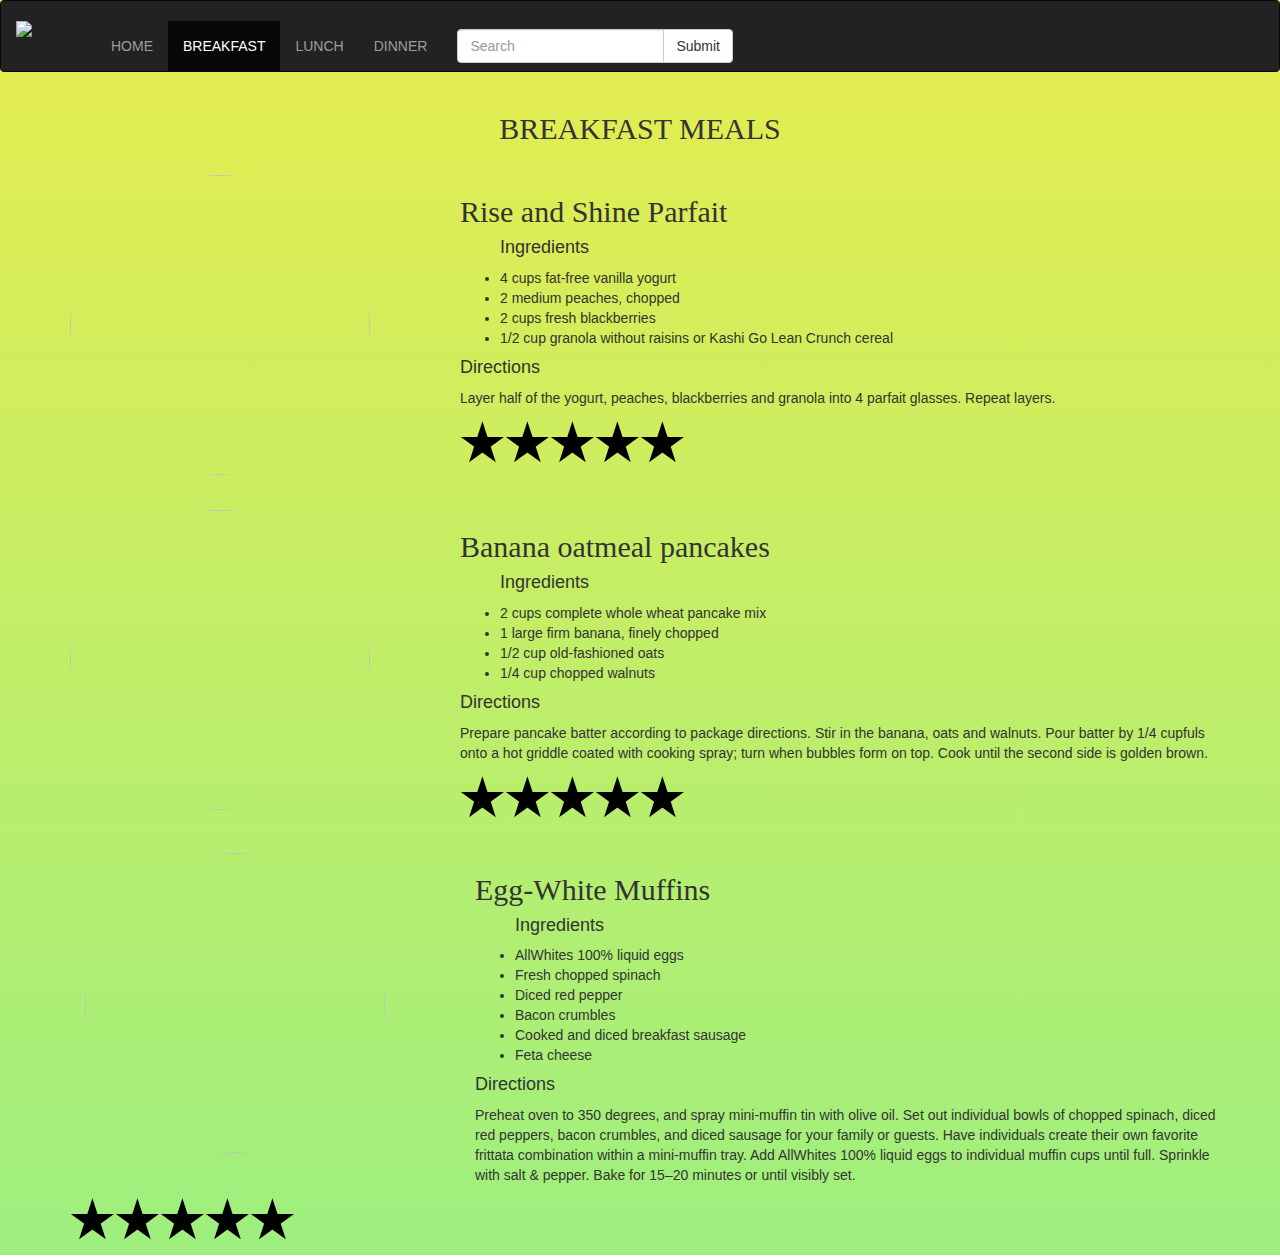
==== breakfast.html @ 73f7cddb "really done" ====
<!DOCTYPE html>
  <html>
    <head>
      <title>
        TASTY TRIP/breakfast
      </title>
      <link href="css/style.css" rel="stylesheet" type="text/css">
      <meta name="viewport" content="width=device-width, initial-scale=1.0">
      <link href= 'css/bootstrap.css' rel='stylesheet'>
      <link rel="stylesheet" href="https://cdnjs.cloudflare.com/ajax/libs/font-awesome/4.7.0/css/font-awesome.min.css">
      <title>Bootstrap Example</title>
  <script src="https://ajax.googleapis.com/ajax/libs/jquery/3.3.1/jquery.min.js"></script>
  <script src="https://maxcdn.bootstrapcdn.com/bootstrap/3.3.7/js/bootstrap.min.js"></script>
</head>
<div class="breakfast">
<body>
  <header>

  </header>
<nav class="navbar navbar-inverse">
  <div class="container-fluid">

      <img id="logoimage" src="images/logo.png">
      <ul class="nav navbar-nav">
      <li><a href="index.html">HOME</a></li>
      <li class="active"><a href="breakfast.html">BREAKFAST</a></li>
      <li><a href="lunch.html">LUNCH</a></li>
      <li><a href="dinner.html">DINNER</a></li>

    </ul>
    <form class="navbar-form navbar-left" action="/action_page.php">
      <div class="input-group">
        <input type="text" class="form-control" placeholder="Search" name="search">
        <div class="input-group-btn">
          <button class="btn btn-default" type="submit">
            Submit
          </button>
        </div>
      </div>
    </form>

</nav>
<!--The recipes-->
<div class="container">
	<div class="row">
		<h2 align="center">BREAKFAST MEALS</h2>
	</div>


        <br/>
        <div class="row">
          <div class="col-md-4">
            <img style="float: left; margin: 0px 15px 15px 0px;" class="img-circle" src="images/parfait.jpg"/>
            </div>
            <div class="col-md-8">
            <div class="content-heading"><h2>Rise and Shine Parfait
 </h2>
              <ul><h4>Ingredients</h4>
                <li>4 cups fat-free vanilla yogurt</li>
                <li>2 medium peaches, chopped</li>
                <li>2 cups fresh blackberries</li>
                <li>1/2 cup granola without raisins or Kashi Go Lean Crunch cereal</li></ul>
                <h4>Directions</h4>
                <p>Layer half of the yogurt, peaches, blackberries and granola into 4 parfait glasses. Repeat layers.</p>
</div>
<form class="rating">
<label>
<input type="radio" name="stars" value="1" />
<span class="icon">★</span>
</label>
<label>
<input type="radio" name="stars" value="2" />
<span class="icon">★</span>
<span class="icon">★</span>
</label>
<label>
<input type="radio" name="stars" value="3" />
<span class="icon">★</span>
<span class="icon">★</span>
<span class="icon">★</span>
</label>
<label>
<input type="radio" name="stars" value="4" />
<span class="icon">★</span>
<span class="icon">★</span>
<span class="icon">★</span>
<span class="icon">★</span>
</label>
<label>
<input type="radio" name="stars" value="5" />
<span class="icon">★</span>
<span class="icon">★</span>
<span class="icon">★</span>
<span class="icon">★</span>
<span class="icon">★</span>
</label>
</form>
            </div>
          </div>
        </div>



      <div class="container">
      	<div class="block">

              <br/>
              <div class="row">
                <div class="col-md-4">
                  <img style="float: left; margin: 0px 15px 15px 0px;" class="img-circle" src="images/pancakes.jpg"/>
                  </div>
                  <div class="col-md-8">
                  <div class="content-heading"><h2>Banana oatmeal pancakes
       </h2>
                    <ul><h4>Ingredients</h4>
                      <li>2 cups complete whole wheat pancake mix</li>
                      <li>1 large firm banana, finely chopped</li>
                      <li>1/2 cup old-fashioned oats</li>
                      <li>1/4 cup chopped walnuts</li></ul>
                      <h4>Directions</h4>
                      <p>Prepare pancake batter according to package directions. Stir in the banana, oats and walnuts. Pour batter by 1/4 cupfuls onto a hot griddle coated with cooking spray; turn when bubbles form on top. Cook until the second side is golden brown.</p>
      </div>
      <form class="rating">
<label>
<input type="radio" name="stars" value="1" />
<span class="icon">★</span>
</label>
<label>
<input type="radio" name="stars" value="2" />
<span class="icon">★</span>
<span class="icon">★</span>
</label>
<label>
<input type="radio" name="stars" value="3" />
<span class="icon">★</span>
<span class="icon">★</span>
<span class="icon">★</span>
</label>
<label>
<input type="radio" name="stars" value="4" />
<span class="icon">★</span>
<span class="icon">★</span>
<span class="icon">★</span>
<span class="icon">★</span>
</label>
<label>
<input type="radio" name="stars" value="5" />
<span class="icon">★</span>
<span class="icon">★</span>
<span class="icon">★</span>
<span class="icon">★</span>
<span class="icon">★</span>
</label>
</form>
                  </div>
                </div>
              </div>


              <div class="container">
              	<div class="block">

                      <br/>
                      <div class="row">
                        <div class="col-md-4">
            <img style="float: left; margin: 0px 15px 15px 0px;" class="img-circle" src="images/egg.jpg"/>
            </div>
            <div class="col-md-8">
            <div class="content-heading"><h2>Egg-White Muffins
          </h2>
              <ul><h4>Ingredients</h4>
                  <li>AllWhites 100% liquid eggs</li>
                  <li>Fresh chopped spinach</li>
                  <li>Diced red pepper</li>
                  <li>Bacon crumbles</li>
                  <li>Cooked and diced breakfast sausage</li>
                  <li>Feta cheese</li></ul>

                  <h4>Directions</h4>
                  <p>Preheat oven to 350 degrees, and spray mini-muffin tin with olive oil.
                    Set out individual bowls of chopped spinach, diced red peppers,
                    bacon crumbles, and diced sausage for your family or guests.
                    Have individuals create their own favorite frittata
                    combination within a mini-muffin tray.
                    Add AllWhites 100% liquid eggs to individual muffin cups until full.
                    Sprinkle with salt & pepper.
                    Bake for 15–20 minutes or until visibly set.</p>
                </div>
              </div>
              <form class="rating">
              <label>
              <input type="radio" name="stars" value="1" />
              <span class="icon">★</span>
              </label>
              <label>
              <input type="radio" name="stars" value="2" />
              <span class="icon">★</span>
              <span class="icon">★</span>
              </label>
              <label>
              <input type="radio" name="stars" value="3" />
              <span class="icon">★</span>
              <span class="icon">★</span>
              <span class="icon">★</span>
              </label>
              <label>
              <input type="radio" name="stars" value="4" />
              <span class="icon">★</span>
              <span class="icon">★</span>
              <span class="icon">★</span>
              <span class="icon">★</span>
              </label>
              <label>
              <input type="radio" name="stars" value="5" />
              <span class="icon">★</span>
              <span class="icon">★</span>
              <span class="icon">★</span>
              <span class="icon">★</span>
              <span class="icon">★</span>
            </label>
          </form>
            </div>
            </div>
            </div>
---- css/style.css ----
.header img {
  float: left;
  width: 100px;
  height: 100px;
  background: none;
}

.header h1 {
  position: relative;
  top: 18px;
  left: 10px;

}
#h0mepage {

  height:800px;
  background-size:cover;
  background-position:center;
  padding-top:250px;
}
#logoimage{
  width:80px;
  float:left;
  padding-bottom: 10px;
}
.container-fluid{
  padding-top:20px;
}
#h0mepage{
  font-family:serif;
  color:white;
}
.img-circle{
  height:300px;
  width: 300px;
}
#footer{
  align:center;
}
#facebook{
font-size: 30px;
  color:black;
}
#instagram{
font-size: 30px;
  color:black;
}
.span4 {
  border:3px solid black

}


.row h2{
  font-family: serif
}
.content-heading h2{
  font-family: serif;
}

.breakfast{
  background-image: linear-gradient(#e7ed4e, #9eef7f);
}

.lunch{
  background-image: linear-gradient(#9eef7f, #31cec9);
}
.dinner{
  background-image: linear-gradient(#31cec9, #358be8);
}
.carousel-control.right span,
.carousel-control.left span{
  font-size: 40px;
  position: absolute;
  top: 40%;
}


/*for the star rating thingy*/
.rating {
  display: inline-block;
  position: relative;
  height: 50px;
  line-height: 50px;
  font-size: 50px;
}

.rating label {
  position: absolute;
  top: 0;
  left: 0;
  height: 100%;
  cursor: pointer;
}

.rating label:last-child {
  position: static;
}

.rating label:nth-child(1) {
  z-index: 5;
}

.rating label:nth-child(2) {
  z-index: 4;
}

.rating label:nth-child(3) {
  z-index: 3;
}

.rating label:nth-child(4) {
  z-index: 2;
}

.rating label:nth-child(5) {
  z-index: 1;
}

.rating label input {
  position: absolute;
  top: 0;
  left: 0;
  opacity: 0;
}

.rating label .icon {
  float: left;
  color: transparent;
}

.rating label:last-child .icon {
  color: #000;
}

.rating:not(:hover) label input:checked ~ .icon,
.rating:hover label:hover input ~ .icon {
  color: #09f;
}

.rating label input:focus:not(:checked) ~ .icon:last-child {
  color: #000;
  text-shadow: 0 0 5px #09f;
}
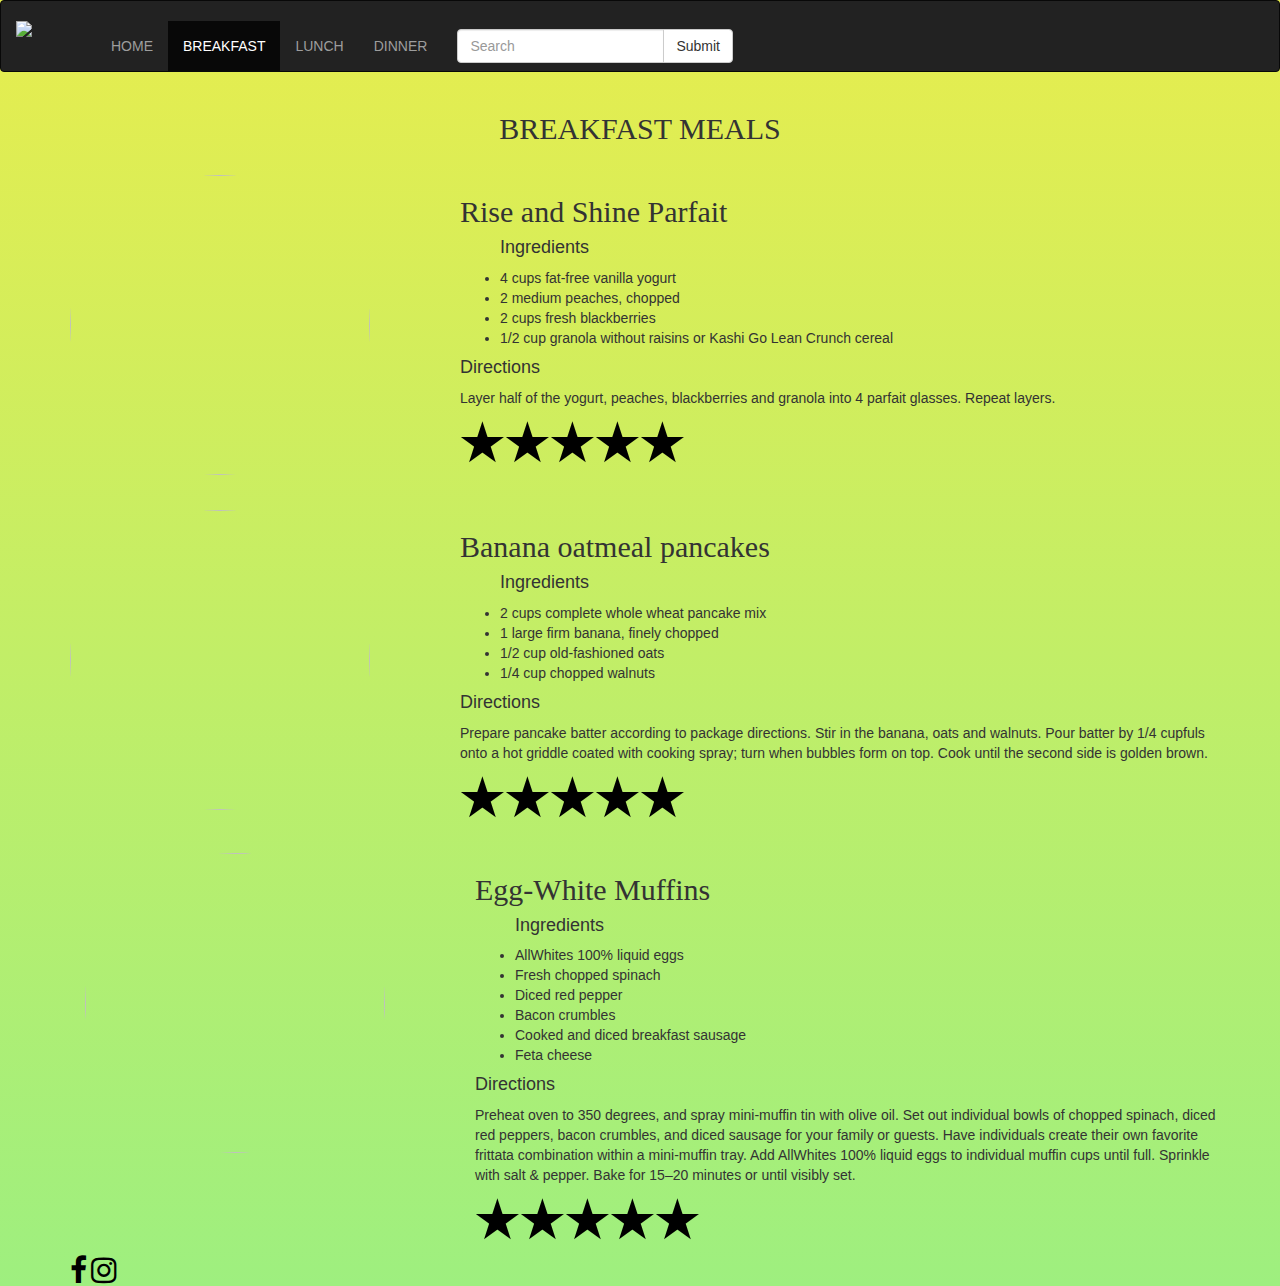
==== commit 35d17108: "done done done" ====
--- a/breakfast.html
+++ b/breakfast.html
@@ -157,7 +157,7 @@
               </div>
 
 
-              <div class="container">
+                <div class="container">
               	<div class="block">
 
                       <br/>
@@ -186,39 +186,46 @@
                     Sprinkle with salt & pepper.
                     Bake for 15–20 minutes or until visibly set.</p>
                 </div>
+                <form class="rating">
+                <label>
+                <input type="radio" name="stars" value="1" />
+                <span class="icon">★</span>
+                </label>
+                <label>
+                <input type="radio" name="stars" value="2" />
+                <span class="icon">★</span>
+                <span class="icon">★</span>
+                </label>
+                <label>
+                <input type="radio" name="stars" value="3" />
+                <span class="icon">★</span>
+                <span class="icon">★</span>
+                <span class="icon">★</span>
+                </label>
+                <label>
+                <input type="radio" name="stars" value="4" />
+                <span class="icon">★</span>
+                <span class="icon">★</span>
+                <span class="icon">★</span>
+                <span class="icon">★</span>
+                </label>
+                <label>
+                <input type="radio" name="stars" value="5" />
+                <span class="icon">★</span>
+                <span class="icon">★</span>
+                <span class="icon">★</span>
+                <span class="icon">★</span>
+                <span class="icon">★</span>
+              </label>
+            </form>
               </div>
-              <form class="rating">
-              <label>
-              <input type="radio" name="stars" value="1" />
-              <span class="icon">★</span>
-              </label>
-              <label>
-              <input type="radio" name="stars" value="2" />
-              <span class="icon">★</span>
-              <span class="icon">★</span>
-              </label>
-              <label>
-              <input type="radio" name="stars" value="3" />
-              <span class="icon">★</span>
-              <span class="icon">★</span>
-              <span class="icon">★</span>
-              </label>
-              <label>
-              <input type="radio" name="stars" value="4" />
-              <span class="icon">★</span>
-              <span class="icon">★</span>
-              <span class="icon">★</span>
-              <span class="icon">★</span>
-              </label>
-              <label>
-              <input type="radio" name="stars" value="5" />
-              <span class="icon">★</span>
-              <span class="icon">★</span>
-              <span class="icon">★</span>
-              <span class="icon">★</span>
-              <span class="icon">★</span>
-            </label>
-          </form>
-            </div>
-            </div>
-            </div>
+
+            </div>
+            </div>
+
+
+            </div>
+            <div id="footer">
+                <a id="facebook" href="www.instagram.com" class="fa fa-facebook"></a>
+                <a id="instagram" href="www.facebook.com" class="fa fa-instagram"></a>
+          </div>
